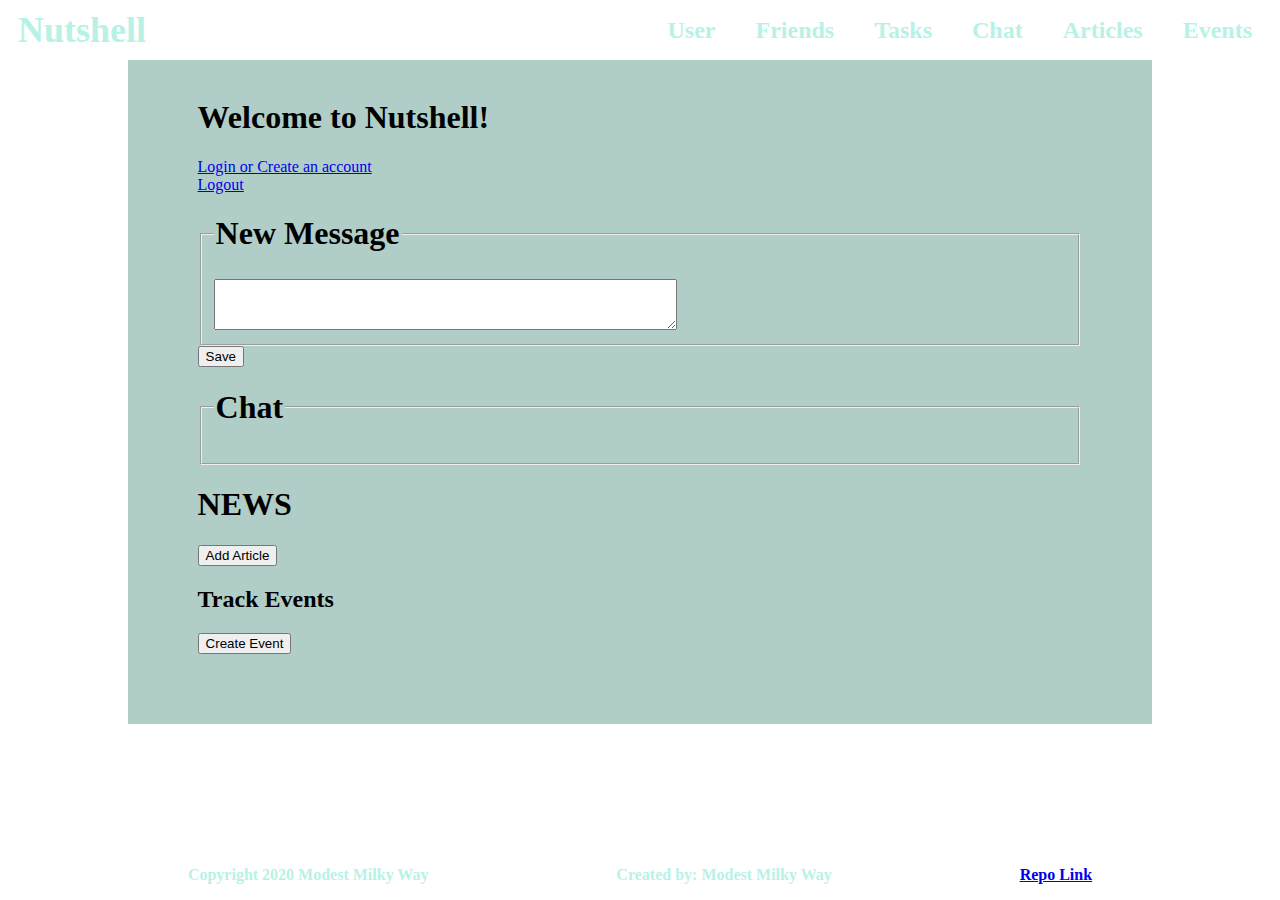
==== src/index.html @ 18b3ec8c "Merge branch 'master' into kp-friends-list" ====
<!DOCTYPE html>
<html lang="en">

<head>
  <meta charset="UTF-8">
  <meta name="viewport" content="width=device-width, initial-scale=1.0">
  <meta http-equiv="X-UA-Compatible" content="ie=edge">
  <link rel="stylesheet" href="./styles/main.css">
  <title>Articles</title>
</head>

<body>
  <!-- Header Built by htmlMaster.js  -->
  <header></header>
  <!-- All page content goes in its 
      respective div within the Wrapper  -->
  <div id="wrapper">
    <h1>Welcome to Nutshell!</h1>
    <div id="showLoggedInUser"></div>
    <div id="user__div">
      <a href="#wrapper" id="createAccount">Login or Create an account</a>
    </div>
    <div>
      <a href="#wrapper" id="logoutUser">Logout</a>
      
    </div>
    <div id="friend-form__div"></div>
    <div id="friends__div">
    </div>
    <div id="tasks__div">
    </div>
    <div id="chat__div">
      <fieldset>
        <legend for="newMessageInput">
          <h1>New Message</h1>
        </legend>
        <textarea name="newMessageInput" id="newMessageInput" rows="3" cols="55"></textarea>
      </fieldset>
    
      <button id="saveButton" class="saveBtn">Save</button>
      <input type="hidden" id="hiddenMessageId" value="" />
    
      <fieldset>
        <legend for="messagesContainer">
          <h1>Chat</h1>
        </legend>
        <section id="messagesContainer">
        </section>
      </fieldset>
    </div>
    <div id="news__div">
      <h1>NEWS</h1>
      <button id="article-new__button">Add Article</button>
      <div id="article-form__div"></div>
      <div id="articles__div"></div>
    </div>
    <div id="events__div">
        <h2>Track Events</h2>
        <button type="button" id="createEvent">Create Event</button>
        <article id="eventFormContainer">
        </article>
        <article id="eventCardContainer">

        </article>
    </div>

  </div>
  <!-- Footer Built by htmlMaster.js  -->
  <footer></footer>
  <script type="module" src="scripts/main.js"></script>
</body>

</html>
---- src/styles/main.css ----
/*          OUTERMOST CONTAINERS                */
body {
    display: flex;
    background-color: white;
    justify-content: center;
    align-items: stretch;
    height: 100%;
}

#wrapper{
    width: 70%;
    background-color: #b0cec7;
    /* border: 10px solid #5e6472; */
    padding: 70px;
    /* Top and bottom heavily padded 
        from fixed position nav bar */ 
    /* margin: 70px 30px 70px 30px; */
    justify-content: center;
    align-items: flex-start;
}

/*                  NAV BAR                     */
header {
    position: fixed;
    top: 0;
    display: flex;
    flex-direction: row;
    align-items: center;
    background-color: #ffffff;
    width: 100%;
    margin: 0;
    padding: 0;
}

.header-title {
    width: 100%;
    color: #b8f2e6;
    font-weight: bolder;
    font-size: 2.25em;
    padding: 0 .5em;
    margin: .25em 0;
}

.main-nav {
    width: 100%;
    padding: 0 .5em;
    margin: 0;
}

.main-nav ul {
    display: flex;
    justify-content: flex-end;
    font-size: 1.5em;
    list-style-type: none;
    margin: 0;
    padding: 0;
    width: 100%;
}

.main-nav ul li {
    display: inline-block;
    margin: 0 4px;
}

.main-nav li a {
    color: #b8f2e6;
    font-weight: bold;
    padding: 8px 16px;
    text-decoration: none;
  }

.main-nav li a:hover {
    background-color: #b8f2e6;
    color: white;
}

/*                  FOOTER                     */

#footer {
    list-style: none;
    display: flex;
    justify-content: space-evenly;
    background-color:white;
    margin-block-start: 0;
    margin-block-end: 0;
}

#footer p {
    color: #b8f2e6;
    font-weight: bold;
}

footer {
    position: fixed;
    bottom: 0;
    width: 100%;
    margin: 0;
}

.eventInfo:first-child {
    font-weight: bold;
    font-size: 22px;
    background: lavender;
    border: 2.5px solid #f5bfca;
    border-radius: 25px;
    padding: 7.5px;
    margin-top: 3px;
}
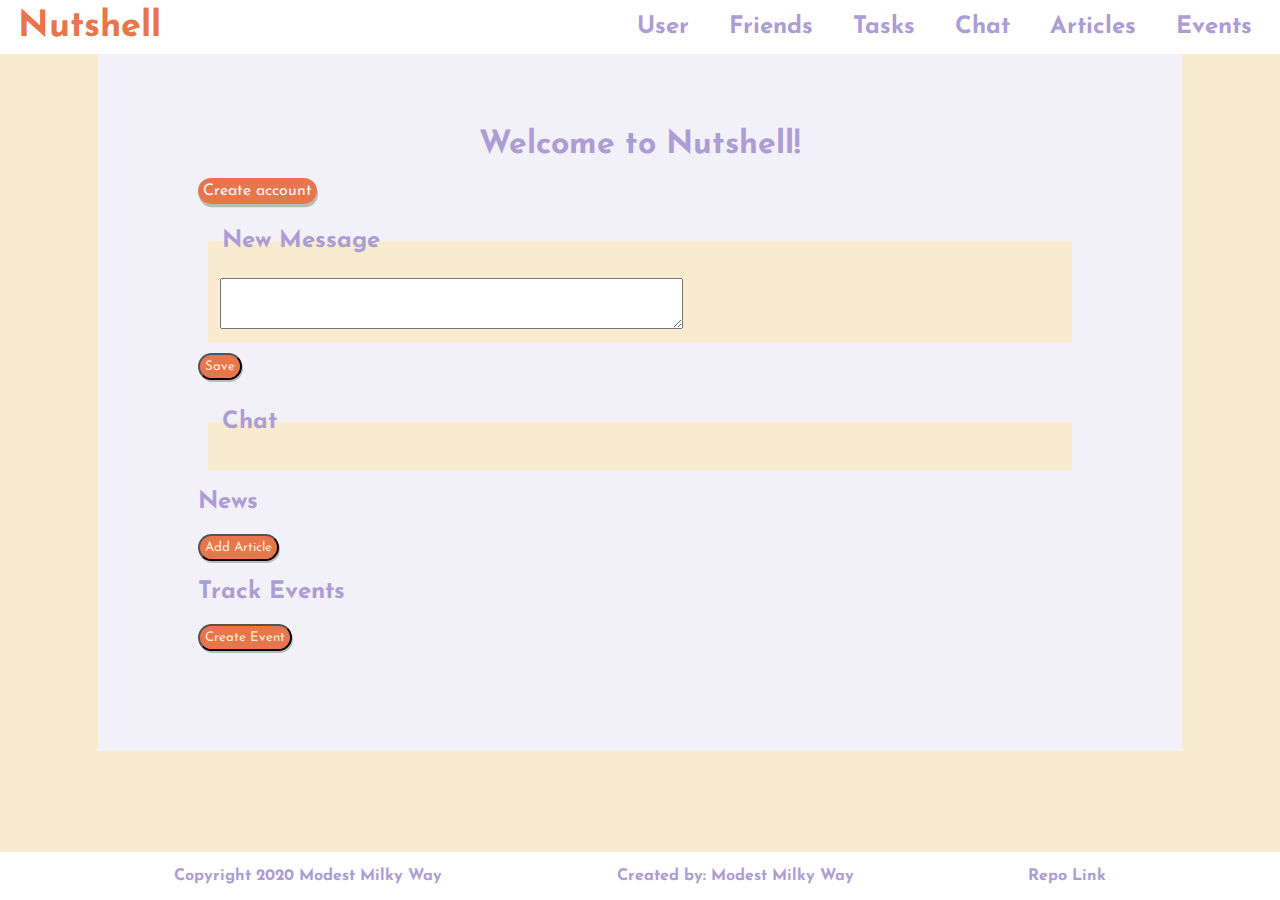
==== commit 5a75c422: "developed styling on entire page" ====
--- a/src/index.html
+++ b/src/index.html
@@ -18,13 +18,8 @@
     <h1>Welcome to Nutshell!</h1>
     <div id="showLoggedInUser"></div>
     <div id="user__div">
-      <a href="#wrapper" id="createAccount">Login or Create an account</a>
+          <a href="#user__div" id="createAccount">Create account</a>
     </div>
-    <div>
-      <a href="#wrapper" id="logoutUser">Logout</a>
-      
-    </div>
-    <div id="friend-form__div"></div>
     <div id="friends__div">
     </div>
     <div id="tasks__div">
@@ -32,7 +27,7 @@
     <div id="chat__div">
       <fieldset>
         <legend for="newMessageInput">
-          <h1>New Message</h1>
+          <h2>New Message</h2>
         </legend>
         <textarea name="newMessageInput" id="newMessageInput" rows="3" cols="55"></textarea>
       </fieldset>
@@ -42,14 +37,14 @@
     
       <fieldset>
         <legend for="messagesContainer">
-          <h1>Chat</h1>
+          <h2>Chat</h2>
         </legend>
         <section id="messagesContainer">
         </section>
       </fieldset>
     </div>
     <div id="news__div">
-      <h1>NEWS</h1>
+      <h2>News</h2>
       <button id="article-new__button">Add Article</button>
       <div id="article-form__div"></div>
       <div id="articles__div"></div>
@@ -58,12 +53,12 @@
         <h2>Track Events</h2>
         <button type="button" id="createEvent">Create Event</button>
         <article id="eventFormContainer">
+    
         </article>
         <article id="eventCardContainer">
 
         </article>
     </div>
-
   </div>
   <!-- Footer Built by htmlMaster.js  -->
   <footer></footer>
--- a/src/styles/main.css
+++ b/src/styles/main.css
@@ -1,23 +1,25 @@
-
+@import url('https://fonts.googleapis.com/css?family=Josefin+Sans&display=swap');
 /*          OUTERMOST CONTAINERS                */
 body {
     display: flex;
-    background-color: white;
+    background-color: rgb(249,235,208);
     justify-content: center;
     align-items: stretch;
     height: 100%;
+    font-family: 'Josefin Sans', sans-serif;
 }
 
 #wrapper{
     width: 70%;
-    background-color: #b0cec7;
+    background-color: rgb(243,241,248);
     /* border: 10px solid #5e6472; */
-    padding: 70px;
+    padding: 100px;
     /* Top and bottom heavily padded 
         from fixed position nav bar */ 
     /* margin: 70px 30px 70px 30px; */
     justify-content: center;
     align-items: flex-start;
+    color: #ac9dd4
 }
 
 /*                  NAV BAR                     */
@@ -35,11 +37,20 @@
 
 .header-title {
     width: 100%;
-    color: #b8f2e6;
+    color: rgb(231,118,76);
     font-weight: bolder;
     font-size: 2.25em;
     padding: 0 .5em;
     margin: .25em 0;
+}
+.header-title:hover {
+    background-color: rgb(249,235,208);
+    width: 175px;
+    border-radius: 25px;
+      
+}
+.header-link {
+    text-decoration: none; 
 }
 
 .main-nav {
@@ -64,15 +75,16 @@
 }
 
 .main-nav li a {
-    color: #b8f2e6;
+    color: #ac9dd4;
     font-weight: bold;
     padding: 8px 16px;
     text-decoration: none;
   }
 
 .main-nav li a:hover {
-    background-color: #b8f2e6;
-    color: white;
+    background-color: rgb(243,241,248);
+    color: #ac9dd4;
+    border-radius: 25px;
 }
 
 /*                  FOOTER                     */
@@ -87,7 +99,7 @@
 }
 
 #footer p {
-    color: #b8f2e6;
+    color: #ac9dd4;
     font-weight: bold;
 }
 
@@ -101,9 +113,63 @@
 .eventInfo:first-child {
     font-weight: bold;
     font-size: 22px;
-    background: lavender;
-    border: 2.5px solid #f5bfca;
+    background: rgb(249,235,208);
+    border: 2.5px solid #ac9dd4;
     border-radius: 25px;
     padding: 7.5px;
     margin-top: 3px;
-}+}
+
+button {
+    text-decoration: none;
+    background-color:  rgb(231,118,76);
+    color: rgb(249,235,208);
+    padding: 5px;
+    border-radius: 25px;
+    box-shadow: 1px 2px #8888;
+    font-family: 'Josefin Sans', sans-serif;
+}
+
+button:hover {
+    background-color:#ac9dd4;
+    color: rgb(249,235,208);
+}
+
+#wrapper h1 {
+    display: flex;
+    justify-content: center;
+}
+/* #chat__div {
+    background-color: rgb(249,235,208)
+} */
+
+#user__div a{
+    text-decoration: none;
+    background-color:  rgb(231,118,76);
+    color: rgb(243,241,248);
+    padding: 5px;
+    border-radius: 25px;
+    box-shadow: 1px 3.3px #8888;
+}
+#user__div a:hover {
+    background-color: #ac9dd4;
+    color: rgb(249,235,208);
+}
+
+footer a{
+    text-decoration: none;
+    color: #ac9dd4;
+}
+
+footer a:hover {
+    background-color: rgb(243,241,248);
+    color: #ac9dd4;
+    padding: 5px;
+    border-radius: 25px;
+}
+fieldset{
+    border: 0;
+    background-color: rgb(249,235,208);
+    margin: 10px;
+}
+
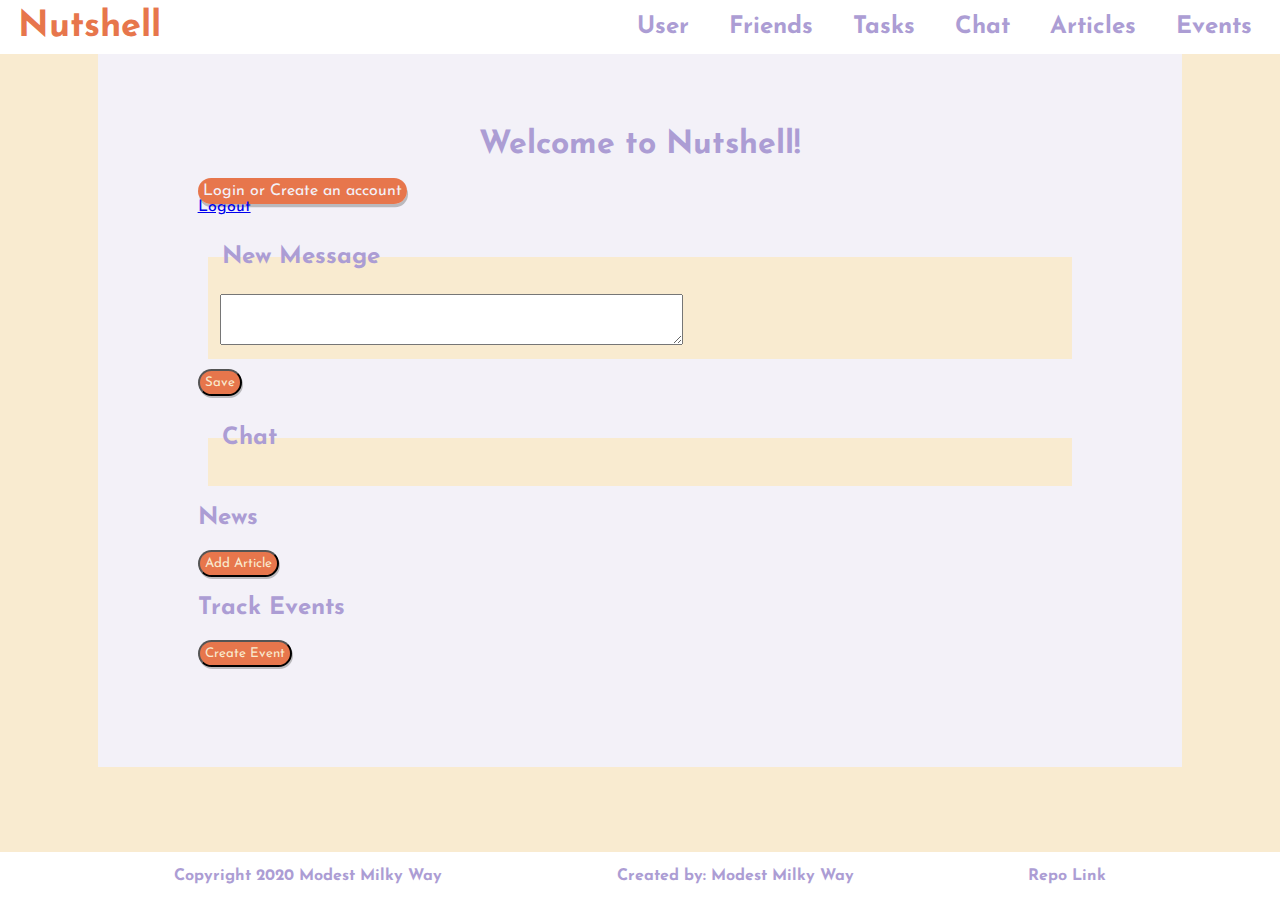
==== commit 6a212c6f: "Merge branch 'master' into sc-styling3" ====
--- a/src/index.html
+++ b/src/index.html
@@ -18,7 +18,11 @@
     <h1>Welcome to Nutshell!</h1>
     <div id="showLoggedInUser"></div>
     <div id="user__div">
-          <a href="#user__div" id="createAccount">Create account</a>
+      <a href="#wrapper" id="createAccount">Login or Create an account</a>
+    </div>
+    <div>
+      <a href="#wrapper" id="logoutUser">Logout</a>
+      
     </div>
     <div id="friends__div">
     </div>
@@ -53,12 +57,12 @@
         <h2>Track Events</h2>
         <button type="button" id="createEvent">Create Event</button>
         <article id="eventFormContainer">
-    
         </article>
         <article id="eventCardContainer">
 
         </article>
     </div>
+
   </div>
   <!-- Footer Built by htmlMaster.js  -->
   <footer></footer>
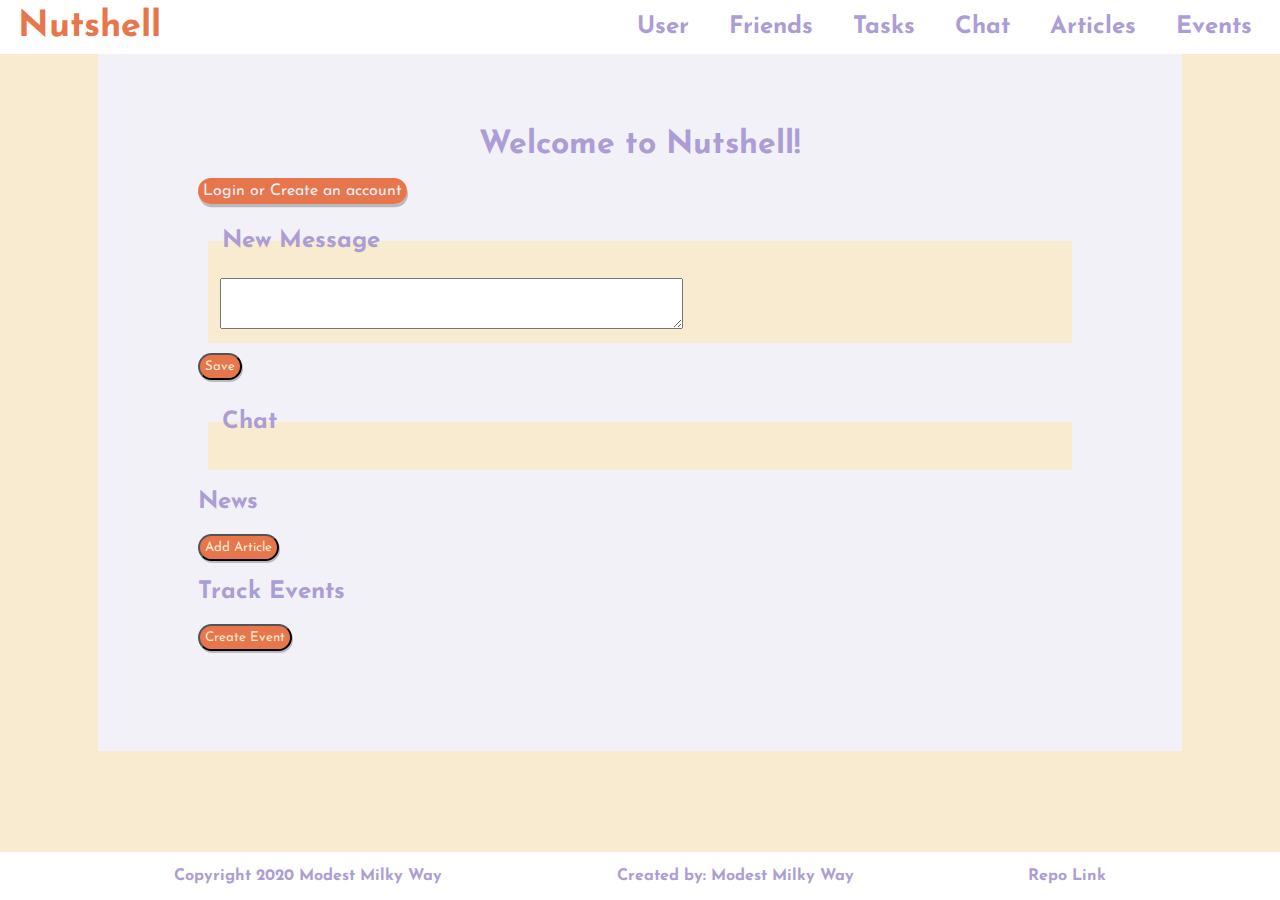
==== commit 07b23ddb: "changed the user authentification logout button and finished styling" ====
--- a/src/index.html
+++ b/src/index.html
@@ -17,11 +17,12 @@
   <div id="wrapper">
     <h1>Welcome to Nutshell!</h1>
     <div id="showLoggedInUser"></div>
+    <div id="showLoggedOutUser"></div>
     <div id="user__div">
       <a href="#wrapper" id="createAccount">Login or Create an account</a>
     </div>
     <div>
-      <a href="#wrapper" id="logoutUser">Logout</a>
+      
       
     </div>
     <div id="friends__div">
--- a/src/styles/main.css
+++ b/src/styles/main.css
@@ -42,11 +42,14 @@
     font-size: 2.25em;
     padding: 0 .5em;
     margin: .25em 0;
+    
 }
 .header-title:hover {
     background-color: rgb(249,235,208);
-    width: 175px;
+    width: 150px;
     border-radius: 25px;
+    text-shadow: 1px 2px 2px 2px #8888;
+    
       
 }
 .header-link {
@@ -173,3 +176,17 @@
     margin: 10px;
 }
 
+#logoutUser {
+    background-color:  rgb(231,118,76);
+    color: rgb(249,235,208);
+    padding: 5px;
+    border-radius: 25px;
+    text-decoration:none;
+    box-shadow: 1px 2px #8888;
+
+}
+
+#logoutUser:hover {
+    background-color:#ac9dd4;
+    color: rgb(249,235,208);
+}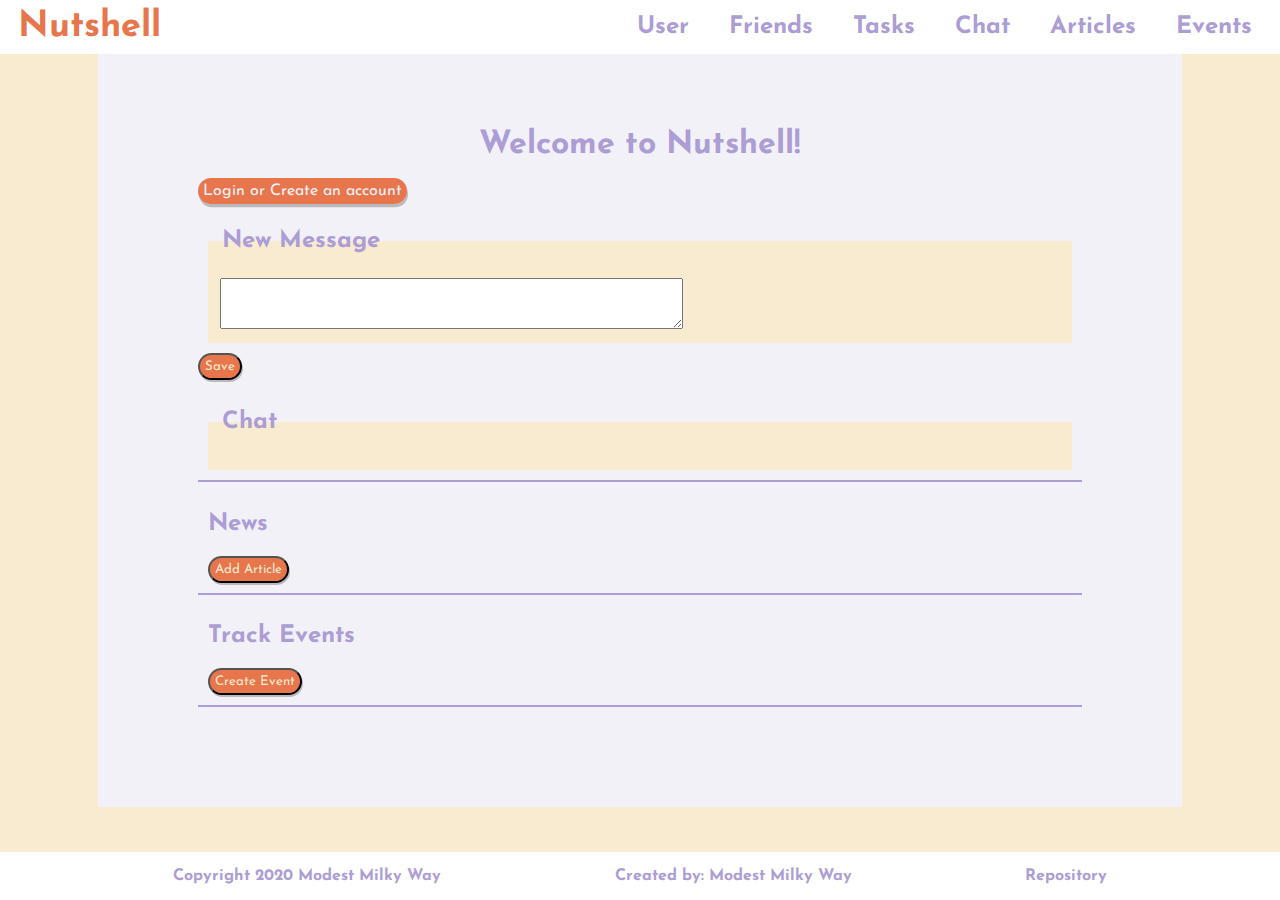
==== commit a6e6ee8b: "merge with master" ====
--- a/src/index.html
+++ b/src/index.html
@@ -25,6 +25,7 @@
       
       
     </div>
+    <div id="friend-form__div"></div>
     <div id="friends__div">
     </div>
     <div id="tasks__div">
--- a/src/styles/main.css
+++ b/src/styles/main.css
@@ -1,4 +1,6 @@
 @import url('https://fonts.googleapis.com/css?family=Josefin+Sans&display=swap');
+
+
 /*          OUTERMOST CONTAINERS                */
 body {
     display: flex;
@@ -116,11 +118,20 @@
 .eventInfo:first-child {
     font-weight: bold;
     font-size: 22px;
-    background: rgb(249,235,208);
-    border: 2.5px solid #ac9dd4;
-    border-radius: 25px;
+    background-color: rgb(249,235,208);
+    border: 4px solid rgb(246,173,50);
     padding: 7.5px;
     margin-top: 3px;
+
+}
+.eventInfo:first-child:hover {
+    border: 4px solid rgb(178,142,253);
+
+}
+
+.eventInfo {
+    border: 2.43px solid rgb(246,173,50);
+    background-color: rgb(249,235,208);
 }
 
 button {
@@ -142,9 +153,7 @@
     display: flex;
     justify-content: center;
 }
-/* #chat__div {
-    background-color: rgb(249,235,208)
-} */
+
 
 #user__div a{
     text-decoration: none;
@@ -189,4 +198,51 @@
 #logoutUser:hover {
     background-color:#ac9dd4;
     color: rgb(249,235,208);
+}
+
+
+#chat__div {
+    border-bottom: 2.43px solid #ac9dd4;
+}
+
+#news__div {
+    border-bottom: 2.43px solid #ac9dd4;
+    padding: 10px;
+}
+
+#events__div {
+    border-bottom: 2.43px solid #ac9dd4;
+    padding: 10px;
+
+}
+
+.articleCard {
+    background-color: rgb(249,235,208);
+    border: 2.43px solid rgb(246,173,50);
+    padding: 10px;
+    margin-top: 13px;
+}
+
+.articleCard a{
+    text-decoration: none;
+    background-color:  rgb(231,118,76);
+    color: rgb(243,241,248);
+    padding: 5px;
+    border-radius: 25px;
+}
+
+.articleCard a:hover{
+    background-color:#ac9dd4;
+    color: rgb(249,235,208);
+    padding: 5px;
+    border-radius: 25px;
+}
+
+.messageBox {
+    border-bottom: 2.43px solid rgb(246,173,50);
+}
+
+.eventInfo {
+    margin: 10px;
+    padding: 5px;
 }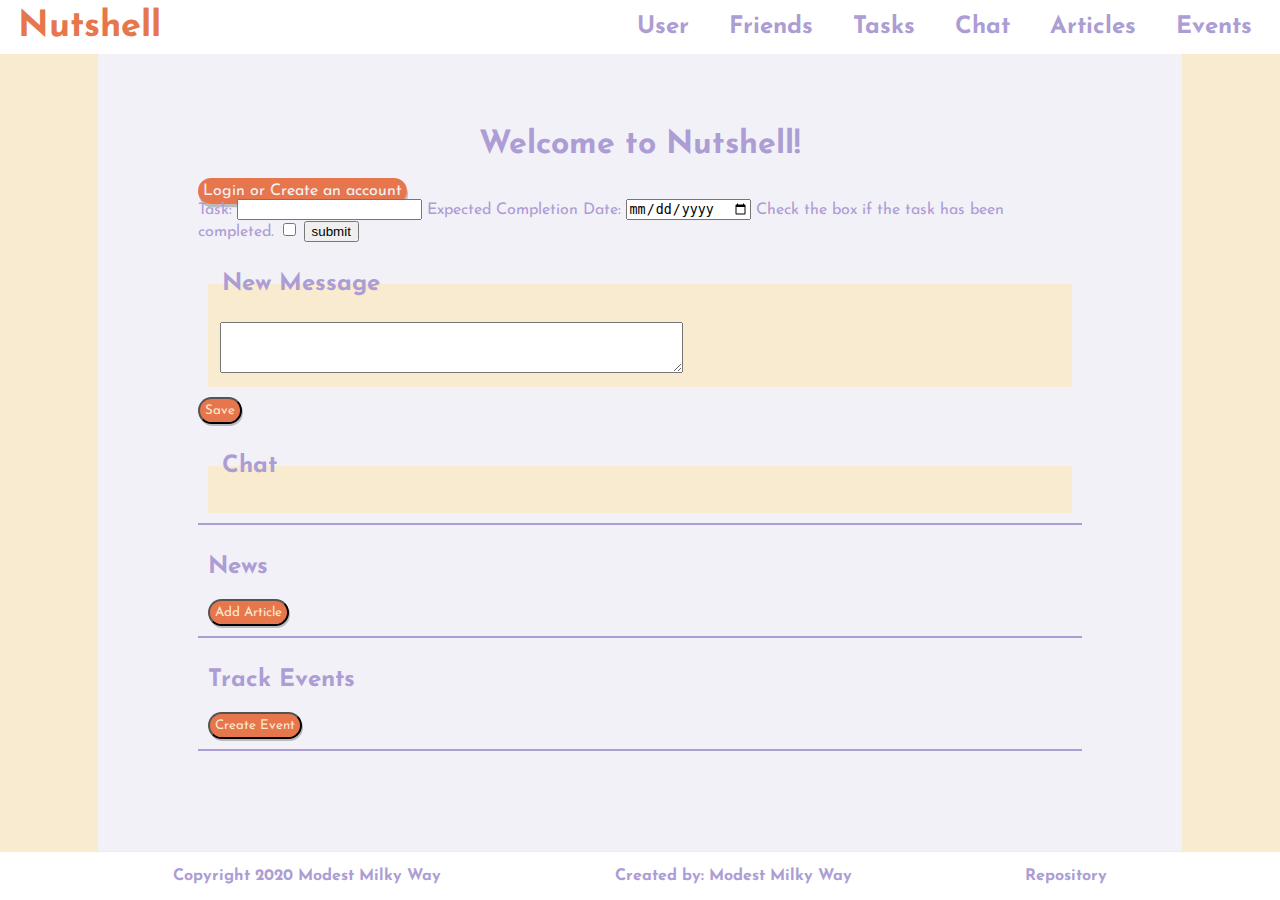
==== commit 210e2ea4: "made some changes to the fetch" ====
--- a/src/index.html
+++ b/src/index.html
@@ -25,10 +25,20 @@
       
       
     </div>
-    <div id="friend-form__div"></div>
     <div id="friends__div">
     </div>
     <div id="tasks__div">
+      <div class="tasksSection">
+        <input type="hidden" id="hiddenTaskId" value="" />
+          <label for="user">Task:</label>
+              <input type="taskName" name="taskName" id="taskName">
+          <label for="user">Expected Completion Date:</label>
+              <input type="date" name="expectedCompletion" id="expectedCompletion">
+          <label for="user">Check the box if the task has been completed.</label>
+          <input type="checkbox" name="isCompleted" id="isCompleted">
+          <input type="submit" id="submit" value="submit">            
+      </div>
+      <article class="taskArticle"></article>
     </div>
     <div id="chat__div">
       <fieldset>
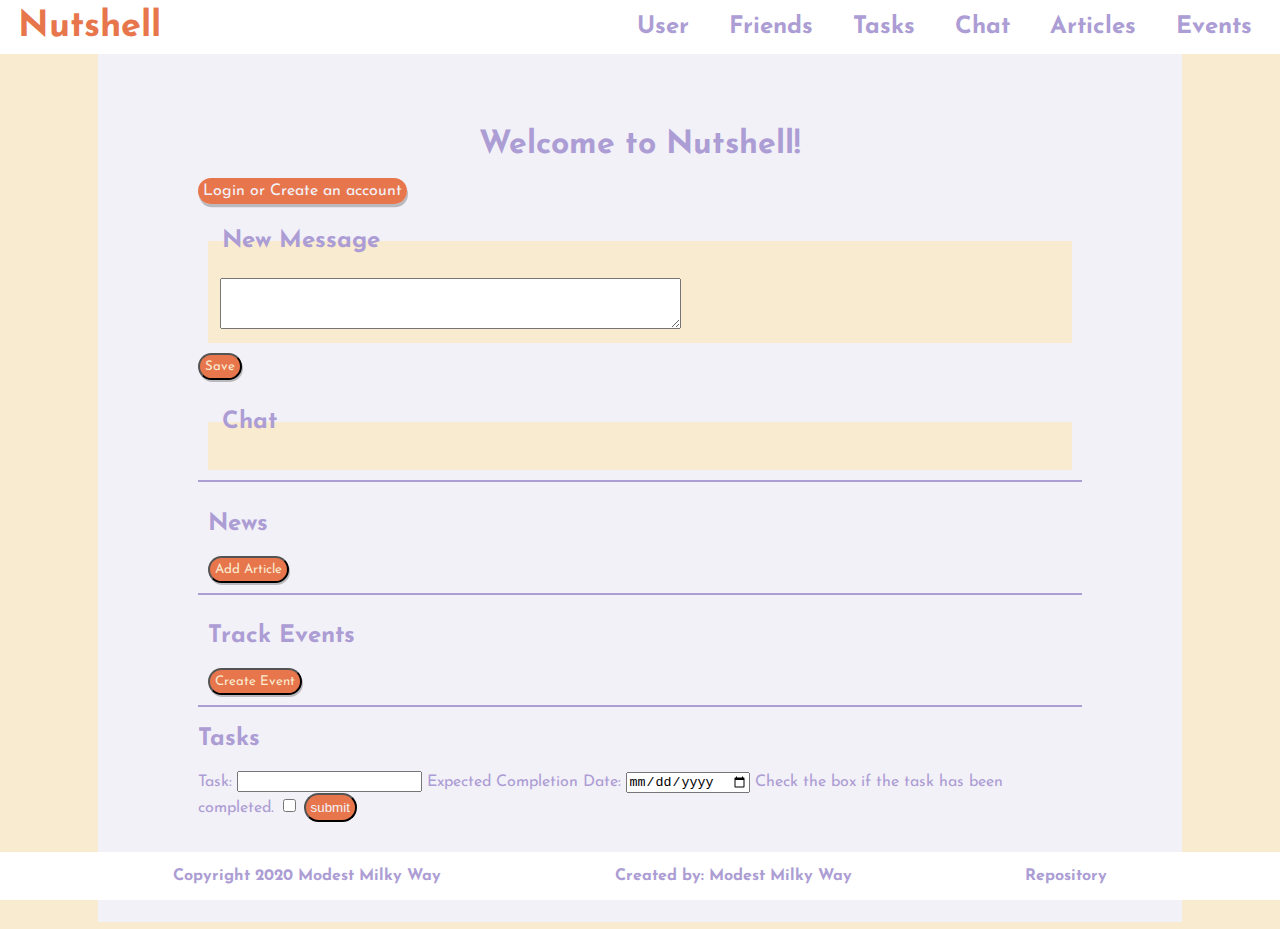
==== commit 33229810: "removed all console logs, fixed tasks styling, moved tasks to bottom of page" ====
--- a/src/index.html
+++ b/src/index.html
@@ -25,20 +25,8 @@
       
       
     </div>
+    <div id="friend-form__div"></div>
     <div id="friends__div">
-    </div>
-    <div id="tasks__div">
-      <div class="tasksSection">
-        <input type="hidden" id="hiddenTaskId" value="" />
-          <label for="user">Task:</label>
-              <input type="taskName" name="taskName" id="taskName">
-          <label for="user">Expected Completion Date:</label>
-              <input type="date" name="expectedCompletion" id="expectedCompletion">
-          <label for="user">Check the box if the task has been completed.</label>
-          <input type="checkbox" name="isCompleted" id="isCompleted">
-          <input type="submit" id="submit" value="submit">            
-      </div>
-      <article class="taskArticle"></article>
     </div>
     <div id="chat__div">
       <fieldset>
@@ -74,7 +62,20 @@
 
         </article>
     </div>
-
+    <div id="tasks__div">
+      <h2>Tasks</h2>
+      <div class="tasksSection">
+        <input type="hidden" id="hiddenTaskId" value="" />
+          <label for="user">Task:</label>
+              <input type="taskName" name="taskName" id="taskName">
+          <label for="user">Expected Completion Date:</label>
+              <input type="date" name="expectedCompletion" id="expectedCompletion">
+          <label for="user">Check the box if the task has been completed.</label>
+          <input type="checkbox" name="isCompleted" id="isCompleted">
+          <input class="taskSubmit" type="submit" id="submit" value="submit">            
+      </div>
+      <article class="taskArticle"></article>
+    </div>
   </div>
   <!-- Footer Built by htmlMaster.js  -->
   <footer></footer>
--- a/src/styles/main.css
+++ b/src/styles/main.css
@@ -245,4 +245,27 @@
 .eventInfo {
     margin: 10px;
     padding: 5px;
+}
+
+.entryLog {
+    background-color: rgb(249,235,208);
+    border: 2.43px solid rgb(246,173,50);
+    padding: 10px;
+    margin-top: 13px;
+}
+
+.taskSubmit {
+    text-decoration: none;
+    background-color:  rgb(231,118,76);
+    color: rgb(243,241,248);
+    padding: 5px;
+    border-radius: 25px;
+}
+
+.taskSubmit:hover {
+    background-color:#ac9dd4;
+    color: rgb(249,235,208);
+    padding: 5px;
+    border-radius: 25px;
+
 }